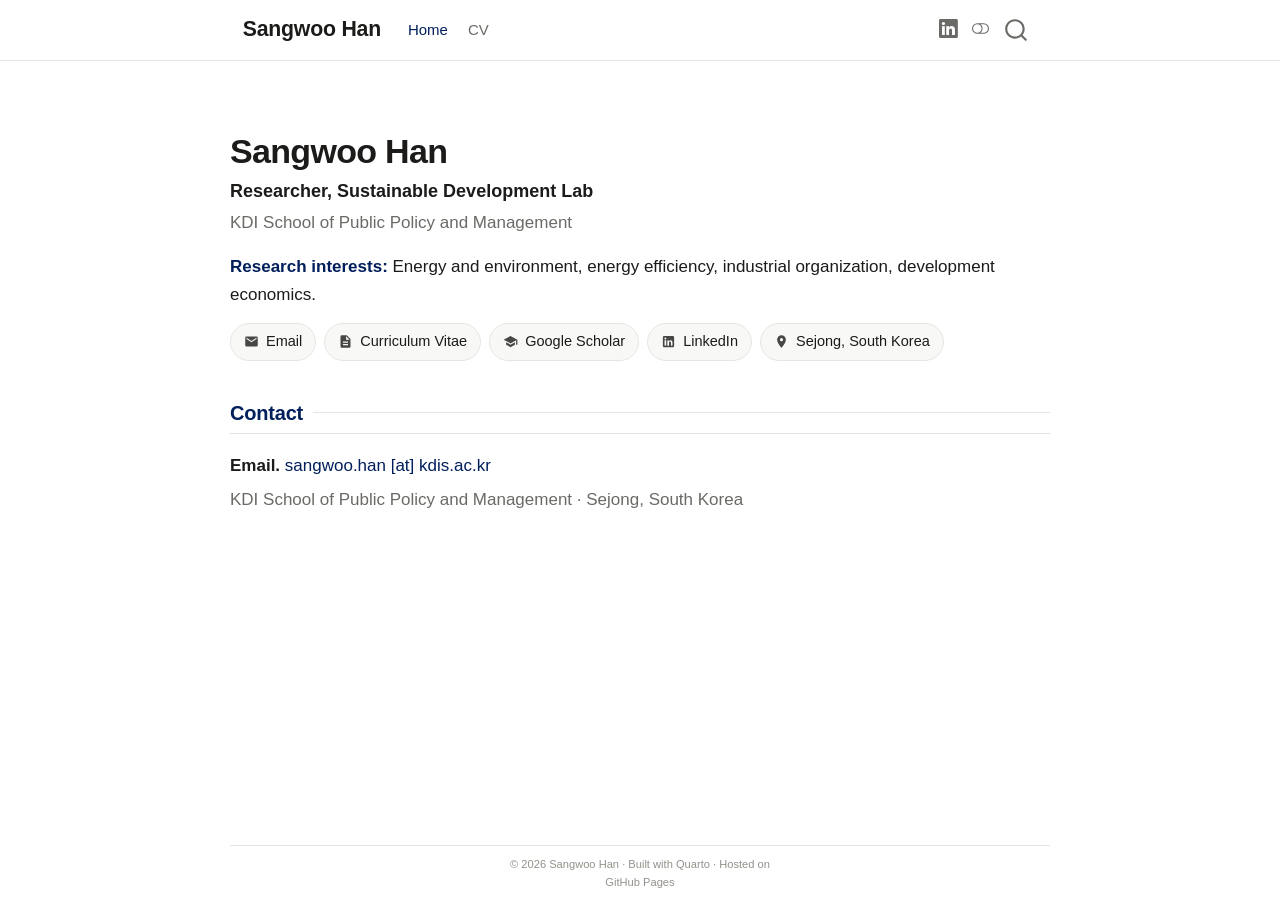
==== docs/index.html @ eeeba7d2 "First Version" ====
<!DOCTYPE html>
<html xmlns="http://www.w3.org/1999/xhtml" lang="en" xml:lang="en"><head>

<meta charset="utf-8">
<meta name="generator" content="quarto-1.10.19">

<meta name="viewport" content="width=device-width, initial-scale=1.0, user-scalable=yes">

<meta name="description" content="Sangwoo Han — Researcher, Sustainable Development Lab, KDI School of Public Policy and Management. Energy and environment, energy efficiency, industrial organization, development economics.">

<title>Sangwoo Han</title>
<style>
/* Default styles provided by pandoc.
** See https://pandoc.org/MANUAL.html#variables-for-html for config info.
*/
span.smallcaps{font-variant: small-caps;}
div.columns{display: flex; gap: 1.5em;}
div.column{flex: auto;}
@media screen {
div.columns{gap: min(4vw, 1.5em);}
div.column{overflow-x: auto;}
}
div.hanging-indent{margin-left: 1.5em; text-indent: -1.5em;}
ul.task-list{list-style: none;}
ul.task-list li input[type="checkbox"] {
  width: 0.8em;
  margin: 0 0.8em 0.2em -1em; /* quarto-specific, see https://github.com/quarto-dev/quarto-cli/issues/4556 */ 
  vertical-align: middle;
}
</style>


<script src="site_libs/quarto-nav/quarto-nav.js"></script>
<script src="site_libs/quarto-nav/headroom.min.js"></script>
<script src="site_libs/clipboard/clipboard.min.js"></script>
<script src="site_libs/quarto-search/autocomplete.umd.js"></script>
<script src="site_libs/quarto-search/fuse.min.js"></script>
<script src="site_libs/quarto-search/quarto-search.js"></script>
<meta name="quarto:offset" content="./">
<script src="site_libs/quarto-html/quarto.js" type="module"></script>
<script src="site_libs/quarto-html/tabsets/tabsets.js" type="module"></script>
<script src="site_libs/quarto-html/popper.min.js"></script>
<script src="site_libs/quarto-html/tippy.umd.min.js"></script>
<link href="site_libs/quarto-html/tippy.css" rel="stylesheet">
<link href="site_libs/quarto-html/quarto-syntax-highlighting-bf27225e3a48a9273f3daa8f8e829971.css" rel="stylesheet" class="quarto-color-scheme" id="quarto-text-highlighting-styles">
<link href="site_libs/quarto-html/quarto-syntax-highlighting-dark-b626d73c4c936ccc3cb08be7d45d1df6.css" rel="stylesheet" class="quarto-color-scheme quarto-color-alternate" id="quarto-text-highlighting-styles">
<link href="site_libs/quarto-html/quarto-syntax-highlighting-bf27225e3a48a9273f3daa8f8e829971.css" rel="stylesheet" class="quarto-color-scheme-extra" id="quarto-text-highlighting-styles">
<script src="site_libs/bootstrap/bootstrap.min.js"></script>
<link href="site_libs/bootstrap/bootstrap-icons.css" rel="stylesheet">
<link href="site_libs/bootstrap/bootstrap-93f0656b074f93c2a2782606e152bee6.min.css" rel="stylesheet" append-hash="true" class="quarto-color-scheme" id="quarto-bootstrap" data-mode="light">
<link href="site_libs/bootstrap/bootstrap-dark-f4b5288746a5daa8dfa9071540f2e5d3.min.css" rel="stylesheet" append-hash="true" class="quarto-color-scheme quarto-color-alternate" id="quarto-bootstrap" data-mode="dark">
<link href="site_libs/bootstrap/bootstrap-93f0656b074f93c2a2782606e152bee6.min.css" rel="stylesheet" append-hash="true" class="quarto-color-scheme-extra" id="quarto-bootstrap" data-mode="light">
<script id="quarto-search-options" type="application/json">{
  "location": "navbar",
  "copy-button": false,
  "collapse-after": 3,
  "panel-placement": "end",
  "type": "overlay",
  "limit": 50,
  "keyboard-shortcut": [
    "f",
    "/",
    "s"
  ],
  "show-item-context": false,
  "language": {
    "search-no-results-text": "No results",
    "search-matching-documents-text": "matching documents",
    "search-copy-link-title": "Copy link to search",
    "search-hide-matches-text": "Hide additional matches",
    "search-more-match-text": "more match in this document",
    "search-more-matches-text": "more matches in this document",
    "search-clear-button-title": "Clear",
    "search-text-placeholder": "",
    "search-detached-cancel-button-title": "Cancel",
    "search-submit-button-title": "Submit",
    "search-label": "Search"
  }
}</script>


<link rel="stylesheet" href="styles.css">
<meta property="og:title" content="Sangwoo Han">
<meta property="og:description" content="">
<meta property="og:site_name" content="Sangwoo Han">
</head>

<body class="nav-fixed front-page quarto-light"><script id="quarto-html-before-body" type="application/javascript">
    const toggleBodyColorMode = (bsSheetEl) => {
      const mode = bsSheetEl.getAttribute("data-mode");
      const bodyEl = window.document.querySelector("body");
      if (mode === "dark") {
        bodyEl.classList.add("quarto-dark");
        bodyEl.classList.remove("quarto-light");
      } else {
        bodyEl.classList.add("quarto-light");
        bodyEl.classList.remove("quarto-dark");
      }
    }
    const toggleBodyColorPrimary = () => {
      const bsSheetEl = window.document.querySelector("link#quarto-bootstrap:not([rel=disabled-stylesheet])");
      if (bsSheetEl) {
        toggleBodyColorMode(bsSheetEl);
      }
    }
    const setColorSchemeToggle = (alternate) => {
      const toggles = window.document.querySelectorAll('.quarto-color-scheme-toggle');
      for (let i=0; i < toggles.length; i++) {
        const toggle = toggles[i];
        if (toggle) {
          if (alternate) {
            toggle.classList.add("alternate");
          } else {
            toggle.classList.remove("alternate");
          }
        }
      }
    };
    const toggleColorMode = (alternate) => {
      // Switch the stylesheets
      const primaryStylesheets = window.document.querySelectorAll('link.quarto-color-scheme:not(.quarto-color-alternate)');
      const alternateStylesheets = window.document.querySelectorAll('link.quarto-color-scheme.quarto-color-alternate');
      manageTransitions('#quarto-margin-sidebar .nav-link', false);
      if (alternate) {
        // note: dark is layered on light, we don't disable primary!
        enableStylesheet(alternateStylesheets);
        for (const sheetNode of alternateStylesheets) {
          if (sheetNode.id === "quarto-bootstrap") {
            toggleBodyColorMode(sheetNode);
          }
        }
      } else {
        disableStylesheet(alternateStylesheets);
        enableStylesheet(primaryStylesheets)
        toggleBodyColorPrimary();
      }
      manageTransitions('#quarto-margin-sidebar .nav-link', true);
      // Switch the toggles
      setColorSchemeToggle(alternate)
      // Hack to workaround the fact that safari doesn't
      // properly recolor the scrollbar when toggling (#1455)
      if (navigator.userAgent.indexOf('Safari') > 0 && navigator.userAgent.indexOf('Chrome') == -1) {
        manageTransitions("body", false);
        window.scrollTo(0, 1);
        setTimeout(() => {
          window.scrollTo(0, 0);
          manageTransitions("body", true);
        }, 40);
      }
    }
    const disableStylesheet = (stylesheets) => {
      for (let i=0; i < stylesheets.length; i++) {
        const stylesheet = stylesheets[i];
        stylesheet.rel = 'disabled-stylesheet';
      }
    }
    const enableStylesheet = (stylesheets) => {
      for (let i=0; i < stylesheets.length; i++) {
        const stylesheet = stylesheets[i];
        if(stylesheet.rel !== 'stylesheet') { // for Chrome, which will still FOUC without this check
          stylesheet.rel = 'stylesheet';
        }
      }
    }
    const manageTransitions = (selector, allowTransitions) => {
      const els = window.document.querySelectorAll(selector);
      for (let i=0; i < els.length; i++) {
        const el = els[i];
        if (allowTransitions) {
          el.classList.remove('notransition');
        } else {
          el.classList.add('notransition');
        }
      }
    }
    const isFileUrl = () => {
      return window.location.protocol === 'file:';
    }
    const hasAlternateSentinel = () => {
      let styleSentinel = getColorSchemeSentinel();
      if (styleSentinel !== null) {
        return styleSentinel === "alternate";
      } else {
        return false;
      }
    }
    const setStyleSentinel = (alternate) => {
      const value = alternate ? "alternate" : "default";
      if (!isFileUrl()) {
        window.localStorage.setItem("quarto-color-scheme", value);
      } else {
        localAlternateSentinel = value;
      }
    }
    const getColorSchemeSentinel = () => {
      if (!isFileUrl()) {
        const storageValue = window.localStorage.getItem("quarto-color-scheme");
        return storageValue != null ? storageValue : localAlternateSentinel;
      } else {
        return localAlternateSentinel;
      }
    }
    const toggleGiscusIfUsed = (isAlternate, darkModeDefault) => {
      const baseTheme = document.querySelector('#giscus-base-theme')?.value ?? 'light';
      const alternateTheme = document.querySelector('#giscus-alt-theme')?.value ?? 'dark';
      let newTheme = '';
      if(authorPrefersDark) {
        newTheme = isAlternate ? baseTheme : alternateTheme;
      } else {
        newTheme = isAlternate ? alternateTheme : baseTheme;
      }
      const changeGiscusTheme = () => {
        // From: https://github.com/giscus/giscus/issues/336
        const sendMessage = (message) => {
          const iframe = document.querySelector('iframe.giscus-frame');
          if (!iframe) return;
          iframe.contentWindow.postMessage({ giscus: message }, 'https://giscus.app');
        }
        sendMessage({
          setConfig: {
            theme: newTheme
          }
        });
      }
      const isGiscussLoaded = window.document.querySelector('iframe.giscus-frame') !== null;
      if (isGiscussLoaded) {
        changeGiscusTheme();
      }
    };
    const authorPrefersDark = false;
    const darkModeDefault = authorPrefersDark;
      document.querySelector('link#quarto-text-highlighting-styles.quarto-color-scheme-extra').rel = 'disabled-stylesheet';
      document.querySelector('link#quarto-bootstrap.quarto-color-scheme-extra').rel = 'disabled-stylesheet';
    let localAlternateSentinel = darkModeDefault ? 'alternate' : 'default';
    // Dark / light mode switch
    window.quartoToggleColorScheme = () => {
      // Read the current dark / light value
      let toAlternate = !hasAlternateSentinel();
      toggleColorMode(toAlternate);
      setStyleSentinel(toAlternate);
      toggleGiscusIfUsed(toAlternate, darkModeDefault);
      window.dispatchEvent(new Event('resize'));
    };
    // Switch to dark mode if need be
    if (hasAlternateSentinel()) {
      toggleColorMode(true);
    } else {
      toggleColorMode(false);
    }
  </script>

<div id="quarto-search-results"></div>
  <header id="quarto-header" class="headroom fixed-top">
    <nav class="navbar navbar-expand-lg " data-bs-theme="dark">
      <div class="navbar-container container-fluid">
      <div class="navbar-brand-container mx-auto">
    <a class="navbar-brand" href="./index.html">
    <span class="navbar-title">Sangwoo Han</span>
    </a>
  </div>
            <div id="quarto-search" class="" title="Search"></div>
          <button class="navbar-toggler" type="button" data-bs-toggle="collapse" data-bs-target="#navbarCollapse" aria-controls="navbarCollapse" role="menu" aria-expanded="false" aria-label="Toggle navigation" onclick="if (window.quartoToggleHeadroom) { window.quartoToggleHeadroom(); }">
  <span class="navbar-toggler-icon"></span>
</button>
          <div class="collapse navbar-collapse" id="navbarCollapse">
            <ul class="navbar-nav navbar-nav-scroll me-auto">
  <li class="nav-item">
    <a class="nav-link active" href="./index.html" aria-current="page"> 
<span class="menu-text">Home</span></a>
  </li>  
  <li class="nav-item">
    <a class="nav-link" href="./vita/cv-han.pdf"> 
<span class="menu-text">CV</span></a>
  </li>  
</ul>
            <ul class="navbar-nav navbar-nav-scroll ms-auto">
  <li class="nav-item compact">
    <a class="nav-link" href="https://www.linkedin.com/in/sangwooh/"> <i class="bi bi-linkedin" role="img">
</i> 
<span class="menu-text"></span></a>
  </li>  
</ul>
          </div> <!-- /navcollapse -->
            <div class="quarto-navbar-tools">
  <a href="" class="quarto-color-scheme-toggle quarto-navigation-tool  px-1" onclick="window.quartoToggleColorScheme(); return false;" title="Toggle dark mode"><i class="bi"></i></a>
</div>
      </div> <!-- /container-fluid -->
    </nav>
</header>
<!-- content -->
<div id="quarto-content" class="quarto-container page-columns page-rows-contents page-layout-full page-navbar">
<!-- sidebar -->
<!-- margin-sidebar -->
    
<!-- main -->
<main class="content column-page" id="quarto-document-content"><header id="title-block-header" class="quarto-title-block"></header>





<header class="hero" id="about">
  <div class="hero-grid">
    <!-- <img class="hero-photo" src="profile.jpg" alt="Portrait of Sangwoo Han" /> -->
    <div class="hero-text">
      <div class="hero-name">Sangwoo&nbsp;Han</div>
      <p class="role">Researcher, Sustainable Development Lab</p>
      <p class="affil">KDI School of Public Policy and Management</p>
      <p class="bio">
        <strong>Research interests:</strong> Energy and environment, energy efficiency, industrial organization, development economics.
      </p>
      <div class="contact">
        <a href="mailto:sangwoo.han@kdis.ac.kr">
          <svg viewbox="0 0 24 24"><path d="M20 4H4a2 2 0 0 0-2 2v12a2 2 0 0 0 2 2h16a2 2 0 0 0 2-2V6a2 2 0 0 0-2-2zm0 4-8 5-8-5V6l8 5 8-5z"></path></svg>
          Email
        </a>
        <a href="vita/cv-han.pdf">
          <svg viewbox="0 0 24 24"><path d="M14 2H6a2 2 0 0 0-2 2v16a2 2 0 0 0 2 2h12a2 2 0 0 0 2-2V8zm2 16H8v-2h8zm0-4H8v-2h8zM13 9V3.5L18.5 9z"></path></svg>
          Curriculum Vitae
        </a>
        <a href="https://scholar.google.com/citations?user=vc8FjDIAAAAJ&amp;hl=en">
          <svg viewbox="0 0 24 24"><path d="M12 3 1 9l11 6 9-4.91V17h2V9zM5 13.18v4L12 21l7-3.82v-4L12 17z"></path></svg>
          Google Scholar
        </a>
        <a href="https://www.linkedin.com/in/sangwooh/">
          <svg viewbox="0 0 24 24"><path d="M19 3a2 2 0 0 1 2 2v14a2 2 0 0 1-2 2H5a2 2 0 0 1-2-2V5a2 2 0 0 1 2-2zM8.34 18.34V9.99H5.67v8.35zM7 8.82a1.55 1.55 0 1 0 0-3.1 1.55 1.55 0 0 0 0 3.1zM18.34 18.34v-4.58c0-2.45-1.31-3.59-3.06-3.59a2.64 2.64 0 0 0-2.39 1.31v-1.13H10.2v8.35h2.67v-4.41c0-1.16.22-2.29 1.66-2.29 1.42 0 1.44 1.33 1.44 2.36v4.34z"></path></svg>
          LinkedIn
        </a>
        <span>
          <svg viewbox="0 0 24 24"><path d="M12 2a7 7 0 0 0-7 7c0 5.25 7 13 7 13s7-7.75 7-13a7 7 0 0 0-7-7zm0 9.5A2.5 2.5 0 1 1 12 6.5a2.5 2.5 0 0 1 0 5z"></path></svg>
          Sejong, South Korea
        </span>
      </div>
    </div>
  </div>
</header>

<section class="block" id="contact">
  <h2 class="section-title">Contact</h2>
  <p style="margin:0 0 6px;"><strong>Email.</strong> <a href="mailto:sangwoo.han@kdis.ac.kr">sangwoo.han [at] kdis.ac.kr</a></p>
  <p style="margin:0 0 6px; color:var(--site-muted);">
    KDI School of Public Policy and Management · Sejong, South Korea
  </p>
</section>



</main> <!-- /main -->
<script id="quarto-html-after-body" type="application/javascript">
  window.document.addEventListener("DOMContentLoaded", function (event) {
    // Ensure there is a toggle, if there isn't float one in the top right
    if (window.document.querySelector('.quarto-color-scheme-toggle') === null) {
      const a = window.document.createElement('a');
      a.classList.add('top-right');
      a.classList.add('quarto-color-scheme-toggle');
      a.href = "";
      a.onclick = function() { try { window.quartoToggleColorScheme(); } catch {} return false; };
      const i = window.document.createElement("i");
      i.classList.add('bi');
      a.appendChild(i);
      window.document.body.appendChild(a);
    }
    setColorSchemeToggle(hasAlternateSentinel())
    const isCodeAnnotation = (el) => {
      for (const clz of el.classList) {
        if (clz.startsWith('code-annotation-')) {                     
          return true;
        }
      }
      return false;
    }
    const onCopySuccess = function(e) {
      // button target
      const button = e.trigger;
      // don't keep focus
      button.blur();
      // flash "checked"
      button.classList.add('code-copy-button-checked');
      var currentTitle = button.getAttribute("title");
      button.setAttribute("title", "Copied!");
      let tooltip;
      if (window.bootstrap) {
        button.setAttribute("data-bs-toggle", "tooltip");
        button.setAttribute("data-bs-placement", "left");
        button.setAttribute("data-bs-title", "Copied!");
        tooltip = new bootstrap.Tooltip(button, 
          { trigger: "manual", 
            customClass: "code-copy-button-tooltip",
            offset: [0, -8]});
        tooltip.show();    
      }
      setTimeout(function() {
        if (tooltip) {
          tooltip.hide();
          button.removeAttribute("data-bs-title");
          button.removeAttribute("data-bs-toggle");
          button.removeAttribute("data-bs-placement");
        }
        button.setAttribute("title", currentTitle);
        button.classList.remove('code-copy-button-checked');
      }, 1000);
      // clear code selection
      e.clearSelection();
    }
    const getTextToCopy = function(trigger) {
      const outerScaffold = trigger.parentElement.cloneNode(true);
      const codeEl = outerScaffold.querySelector('code');
      for (const childEl of codeEl.children) {
        if (isCodeAnnotation(childEl)) {
          childEl.remove();
        }
      }
      return codeEl.innerText;
    }
    const clipboard = new window.ClipboardJS('.code-copy-button:not([data-in-quarto-modal])', {
      text: getTextToCopy
    });
    clipboard.on('success', onCopySuccess);
    if (window.document.getElementById('quarto-embedded-source-code-modal')) {
      const clipboardModal = new window.ClipboardJS('.code-copy-button[data-in-quarto-modal]', {
        text: getTextToCopy,
        container: window.document.getElementById('quarto-embedded-source-code-modal')
      });
      clipboardModal.on('success', onCopySuccess);
    }
      var localhostRegex = new RegExp(/^(?:http|https):\/\/localhost\:?[0-9]*\//);
      var mailtoRegex = new RegExp(/^mailto:/);
        var filterRegex = new RegExp("https:\/\/sangwooh\.github\.io");
      var isInternal = (href) => {
          return filterRegex.test(href) || localhostRegex.test(href) || mailtoRegex.test(href);
      }
      // Inspect non-navigation links and adorn them if external
     var links = window.document.querySelectorAll('a[href]:not(.nav-link):not(.navbar-brand):not(.toc-action):not(.sidebar-link):not(.sidebar-item-toggle):not(.pagination-link):not(.no-external):not([aria-hidden]):not(.dropdown-item):not(.quarto-navigation-tool):not(.about-link)');
      for (var i=0; i<links.length; i++) {
        const link = links[i];
        if (!isInternal(link.href)) {
          // undo the damage that might have been done by quarto-nav.js in the case of
          // links that we want to consider external
          if (link.dataset.originalHref !== undefined) {
            link.href = link.dataset.originalHref;
          }
        }
      }
    function tippyHover(el, contentFn, onTriggerFn, onUntriggerFn) {
      const config = {
        allowHTML: true,
        maxWidth: 500,
        delay: 100,
        arrow: false,
        appendTo: function(el) {
            return el.parentElement;
        },
        interactive: true,
        interactiveBorder: 10,
        theme: 'quarto',
        placement: 'bottom-start',
      };
      if (contentFn) {
        config.content = contentFn;
      }
      if (onTriggerFn) {
        config.onTrigger = onTriggerFn;
      }
      if (onUntriggerFn) {
        config.onUntrigger = onUntriggerFn;
      }
      window.tippy(el, config); 
    }
    const noterefs = window.document.querySelectorAll('a[role="doc-noteref"]');
    for (var i=0; i<noterefs.length; i++) {
      const ref = noterefs[i];
      tippyHover(ref, function() {
        // use id or data attribute instead here
        let href = ref.getAttribute('data-footnote-href') || ref.getAttribute('href');
        try { href = new URL(href).hash; } catch {}
        const id = href.replace(/^#\/?/, "");
        const note = window.document.getElementById(id);
        if (note) {
          return note.innerHTML;
        } else {
          return "";
        }
      });
    }
    const xrefs = window.document.querySelectorAll('a.quarto-xref');
    const processXRef = (id, note) => {
      // Strip column container classes
      const stripColumnClz = (el) => {
        el.classList.remove("page-full", "page-columns");
        if (el.children) {
          for (const child of el.children) {
            stripColumnClz(child);
          }
        }
      }
      stripColumnClz(note)
      if (id === null || id.startsWith('sec-')) {
        // Special case sections, only their first couple elements
        const container = document.createElement("div");
        if (note.children && note.children.length > 2) {
          container.appendChild(note.children[0].cloneNode(true));
          for (let i = 1; i < note.children.length; i++) {
            const child = note.children[i];
            if (child.tagName === "P" && child.innerText === "") {
              continue;
            } else {
              container.appendChild(child.cloneNode(true));
              break;
            }
          }
          if (window.Quarto?.typesetMath) {
            window.Quarto.typesetMath(container);
          }
          return container.innerHTML
        } else {
          if (window.Quarto?.typesetMath) {
            window.Quarto.typesetMath(note);
          }
          return note.innerHTML;
        }
      } else {
        // Remove any anchor links if they are present
        const anchorLink = note.querySelector('a.anchorjs-link');
        if (anchorLink) {
          anchorLink.remove();
        }
        if (window.Quarto?.typesetMath) {
          window.Quarto.typesetMath(note);
        }
        if (note.classList.contains("callout")) {
          return note.outerHTML;
        } else {
          return note.innerHTML;
        }
      }
    }
    for (var i=0; i<xrefs.length; i++) {
      const xref = xrefs[i];
      tippyHover(xref, undefined, function(instance) {
        instance.disable();
        let url = xref.getAttribute('href');
        let hash = undefined; 
        if (url.startsWith('#')) {
          hash = url;
        } else {
          try { hash = new URL(url).hash; } catch {}
        }
        if (hash) {
          const id = hash.replace(/^#\/?/, "");
          const note = window.document.getElementById(id);
          if (note !== null) {
            try {
              const html = processXRef(id, note.cloneNode(true));
              instance.setContent(html);
            } finally {
              instance.enable();
              instance.show();
            }
          } else {
            // See if we can fetch this
            fetch(url.split('#')[0])
            .then(res => res.text())
            .then(html => {
              const parser = new DOMParser();
              const htmlDoc = parser.parseFromString(html, "text/html");
              const note = htmlDoc.getElementById(id);
              if (note !== null) {
                const html = processXRef(id, note);
                instance.setContent(html);
              } 
            }).finally(() => {
              instance.enable();
              instance.show();
            });
          }
        } else {
          // See if we can fetch a full url (with no hash to target)
          // This is a special case and we should probably do some content thinning / targeting
          fetch(url)
          .then(res => res.text())
          .then(html => {
            const parser = new DOMParser();
            const htmlDoc = parser.parseFromString(html, "text/html");
            const note = htmlDoc.querySelector('main.content');
            if (note !== null) {
              // This should only happen for chapter cross references
              // (since there is no id in the URL)
              // remove the first header
              if (note.children.length > 0 && note.children[0].tagName === "HEADER") {
                note.children[0].remove();
              }
              const html = processXRef(null, note);
              instance.setContent(html);
            } 
          }).finally(() => {
            instance.enable();
            instance.show();
          });
        }
      }, function(instance) {
      });
    }
        let selectedAnnoteEl;
        const selectorForAnnotation = ( cell, annotation) => {
          let cellAttr = 'data-code-cell="' + cell + '"';
          let lineAttr = 'data-code-annotation="' +  annotation + '"';
          const selector = 'span[' + cellAttr + '][' + lineAttr + ']';
          return selector;
        }
        const selectCodeLines = (annoteEl) => {
          const doc = window.document;
          const targetCell = annoteEl.getAttribute("data-target-cell");
          const targetAnnotation = annoteEl.getAttribute("data-target-annotation");
          const annoteSpan = window.document.querySelector(selectorForAnnotation(targetCell, targetAnnotation));
          const lines = annoteSpan.getAttribute("data-code-lines").split(",");
          const lineIds = lines.map((line) => {
            return targetCell + "-" + line;
          })
          let top = null;
          let height = null;
          let parent = null;
          if (lineIds.length > 0) {
              //compute the position of the single el (top and bottom and make a div)
              const el = window.document.getElementById(lineIds[0]);
              top = el.offsetTop;
              height = el.offsetHeight;
              parent = el.parentElement.parentElement;
            if (lineIds.length > 1) {
              const lastEl = window.document.getElementById(lineIds[lineIds.length - 1]);
              const bottom = lastEl.offsetTop + lastEl.offsetHeight;
              height = bottom - top;
            }
            if (top !== null && height !== null && parent !== null) {
              // cook up a div (if necessary) and position it 
              let div = window.document.getElementById("code-annotation-line-highlight");
              if (div === null) {
                div = window.document.createElement("div");
                div.setAttribute("id", "code-annotation-line-highlight");
                div.style.position = 'absolute';
                parent.appendChild(div);
              }
              div.style.top = top - 2 + "px";
              div.style.height = height + 4 + "px";
              div.style.left = 0;
              let gutterDiv = window.document.getElementById("code-annotation-line-highlight-gutter");
              if (gutterDiv === null) {
                gutterDiv = window.document.createElement("div");
                gutterDiv.setAttribute("id", "code-annotation-line-highlight-gutter");
                gutterDiv.style.position = 'absolute';
                const codeCell = window.document.getElementById(targetCell);
                const gutter = codeCell.querySelector('.code-annotation-gutter');
                gutter.appendChild(gutterDiv);
              }
              gutterDiv.style.top = top - 2 + "px";
              gutterDiv.style.height = height + 4 + "px";
            }
            selectedAnnoteEl = annoteEl;
          }
        };
        const unselectCodeLines = () => {
          const elementsIds = ["code-annotation-line-highlight", "code-annotation-line-highlight-gutter"];
          elementsIds.forEach((elId) => {
            const div = window.document.getElementById(elId);
            if (div) {
              div.remove();
            }
          });
          selectedAnnoteEl = undefined;
        };
          // Handle positioning of the toggle
      window.addEventListener(
        "resize",
        throttle(() => {
          elRect = undefined;
          if (selectedAnnoteEl) {
            selectCodeLines(selectedAnnoteEl);
          }
        }, 10)
      );
      function throttle(fn, ms) {
      let throttle = false;
      let timer;
        return (...args) => {
          if(!throttle) { // first call gets through
              fn.apply(this, args);
              throttle = true;
          } else { // all the others get throttled
              if(timer) clearTimeout(timer); // cancel #2
              timer = setTimeout(() => {
                fn.apply(this, args);
                timer = throttle = false;
              }, ms);
          }
        };
      }
        // Attach click handler to the DT
        const annoteDls = window.document.querySelectorAll('dt[data-target-cell]');
        for (const annoteDlNode of annoteDls) {
          annoteDlNode.addEventListener('click', (event) => {
            const clickedEl = event.target;
            if (clickedEl !== selectedAnnoteEl) {
              unselectCodeLines();
              const activeEl = window.document.querySelector('dt[data-target-cell].code-annotation-active');
              if (activeEl) {
                activeEl.classList.remove('code-annotation-active');
              }
              selectCodeLines(clickedEl);
              clickedEl.classList.add('code-annotation-active');
            } else {
              // Unselect the line
              unselectCodeLines();
              clickedEl.classList.remove('code-annotation-active');
            }
          });
        }
    const findCites = (el) => {
      const parentEl = el.parentElement;
      if (parentEl) {
        const cites = parentEl.dataset.cites;
        if (cites) {
          return {
            el,
            cites: cites.split(' ')
          };
        } else {
          return findCites(el.parentElement)
        }
      } else {
        return undefined;
      }
    };
    var bibliorefs = window.document.querySelectorAll('a[role="doc-biblioref"]');
    for (var i=0; i<bibliorefs.length; i++) {
      const ref = bibliorefs[i];
      const citeInfo = findCites(ref);
      if (citeInfo) {
        tippyHover(citeInfo.el, function() {
          var popup = window.document.createElement('div');
          citeInfo.cites.forEach(function(cite) {
            var citeDiv = window.document.createElement('div');
            citeDiv.classList.add('hanging-indent');
            citeDiv.classList.add('csl-entry');
            var biblioDiv = window.document.getElementById('ref-' + cite);
            if (biblioDiv) {
              citeDiv.innerHTML = biblioDiv.innerHTML;
            }
            popup.appendChild(citeDiv);
          });
          return popup.innerHTML;
        });
      }
    }
  });
  </script>
</div> <!-- /content -->
<footer class="footer">
  <div class="nav-footer">
    <div class="nav-footer-left">
      &nbsp;
    </div>   
    <div class="nav-footer-center">
<p>© 2026 Sangwoo Han · Built with Quarto · Hosted on GitHub Pages</p>
</div>
    <div class="nav-footer-right">
      &nbsp;
    </div>
  </div>
</footer>




</body></html>
---- docs/site_libs/quarto-html/tippy.css ----
.tippy-box[data-animation=fade][data-state=hidden]{opacity:0}[data-tippy-root]{max-width:calc(100vw - 10px)}.tippy-box{position:relative;background-color:#333;color:#fff;border-radius:4px;font-size:14px;line-height:1.4;white-space:normal;outline:0;transition-property:transform,visibility,opacity}.tippy-box[data-placement^=top]>.tippy-arrow{bottom:0}.tippy-box[data-placement^=top]>.tippy-arrow:before{bottom:-7px;left:0;border-width:8px 8px 0;border-top-color:initial;transform-origin:center top}.tippy-box[data-placement^=bottom]>.tippy-arrow{top:0}.tippy-box[data-placement^=bottom]>.tippy-arrow:before{top:-7px;left:0;border-width:0 8px 8px;border-bottom-color:initial;transform-origin:center bottom}.tippy-box[data-placement^=left]>.tippy-arrow{right:0}.tippy-box[data-placement^=left]>.tippy-arrow:before{border-width:8px 0 8px 8px;border-left-color:initial;right:-7px;transform-origin:center left}.tippy-box[data-placement^=right]>.tippy-arrow{left:0}.tippy-box[data-placement^=right]>.tippy-arrow:before{left:-7px;border-width:8px 8px 8px 0;border-right-color:initial;transform-origin:center right}.tippy-box[data-inertia][data-state=visible]{transition-timing-function:cubic-bezier(.54,1.5,.38,1.11)}.tippy-arrow{width:16px;height:16px;color:#333}.tippy-arrow:before{content:"";position:absolute;border-color:transparent;border-style:solid}.tippy-content{position:relative;padding:5px 9px;z-index:1}
---- docs/site_libs/quarto-html/quarto-syntax-highlighting-bf27225e3a48a9273f3daa8f8e829971.css ----
/* quarto syntax highlight colors */
:root {
  --quarto-hl-ot-color: #003B4F;
  --quarto-hl-at-color: #657422;
  --quarto-hl-ss-color: #20794D;
  --quarto-hl-an-color: #5E5E5E;
  --quarto-hl-fu-color: #4758AB;
  --quarto-hl-st-color: #20794D;
  --quarto-hl-cf-color: #003B4F;
  --quarto-hl-op-color: #5E5E5E;
  --quarto-hl-er-color: #AD0000;
  --quarto-hl-bn-color: #AD0000;
  --quarto-hl-al-color: #AD0000;
  --quarto-hl-va-color: #111111;
  --quarto-hl-bu-color: inherit;
  --quarto-hl-ex-color: inherit;
  --quarto-hl-pp-color: #AD0000;
  --quarto-hl-in-color: #5E5E5E;
  --quarto-hl-vs-color: #20794D;
  --quarto-hl-wa-color: #5E5E5E;
  --quarto-hl-do-color: #5E5E5E;
  --quarto-hl-im-color: #00769E;
  --quarto-hl-ch-color: #20794D;
  --quarto-hl-dt-color: #AD0000;
  --quarto-hl-fl-color: #AD0000;
  --quarto-hl-co-color: #5E5E5E;
  --quarto-hl-cv-color: #5E5E5E;
  --quarto-hl-cn-color: #8f5902;
  --quarto-hl-sc-color: #5E5E5E;
  --quarto-hl-dv-color: #AD0000;
  --quarto-hl-kw-color: #003B4F;
}

/* other quarto variables */
:root {
  --quarto-font-monospace: SFMono-Regular, Menlo, Monaco, Consolas, "Liberation Mono", "Courier New", monospace;
}

/* syntax highlight based on Pandoc's rules */
pre > code.sourceCode > span {
  color: #003B4F;
}

code.sourceCode > span {
  color: #003B4F;
}

div.sourceCode,
div.sourceCode pre.sourceCode {
  color: #003B4F;
}

/* Normal */
code span {
  color: #003B4F;
}

/* Alert */
code span.al {
  color: #AD0000;
  font-style: inherit;
}

/* Annotation */
code span.an {
  color: #5E5E5E;
  font-style: inherit;
}

/* Attribute */
code span.at {
  color: #657422;
  font-style: inherit;
}

/* BaseN */
code span.bn {
  color: #AD0000;
  font-style: inherit;
}

/* BuiltIn */
code span.bu {
  font-style: inherit;
}

/* ControlFlow */
code span.cf {
  color: #003B4F;
  font-weight: bold;
  font-style: inherit;
}

/* Char */
code span.ch {
  color: #20794D;
  font-style: inherit;
}

/* Constant */
code span.cn {
  color: #8f5902;
  font-style: inherit;
}

/* Comment */
code span.co {
  color: #5E5E5E;
  font-style: inherit;
}

/* CommentVar */
code span.cv {
  color: #5E5E5E;
  font-style: italic;
}

/* Documentation */
code span.do {
  color: #5E5E5E;
  font-style: italic;
}

/* DataType */
code span.dt {
  color: #AD0000;
  font-style: inherit;
}

/* DecVal */
code span.dv {
  color: #AD0000;
  font-style: inherit;
}

/* Error */
code span.er {
  color: #AD0000;
  font-style: inherit;
}

/* Extension */
code span.ex {
  font-style: inherit;
}

/* Float */
code span.fl {
  color: #AD0000;
  font-style: inherit;
}

/* Function */
code span.fu {
  color: #4758AB;
  font-style: inherit;
}

/* Import */
code span.im {
  color: #00769E;
  font-style: inherit;
}

/* Information */
code span.in {
  color: #5E5E5E;
  font-style: inherit;
}

/* Keyword */
code span.kw {
  color: #003B4F;
  font-weight: bold;
  font-style: inherit;
}

/* Operator */
code span.op {
  color: #5E5E5E;
  font-style: inherit;
}

/* Other */
code span.ot {
  color: #003B4F;
  font-style: inherit;
}

/* Preprocessor */
code span.pp {
  color: #AD0000;
  font-style: inherit;
}

/* SpecialChar */
code span.sc {
  color: #5E5E5E;
  font-style: inherit;
}

/* SpecialString */
code span.ss {
  color: #20794D;
  font-style: inherit;
}

/* String */
code span.st {
  color: #20794D;
  font-style: inherit;
}

/* Variable */
code span.va {
  color: #111111;
  font-style: inherit;
}

/* VerbatimString */
code span.vs {
  color: #20794D;
  font-style: inherit;
}

/* Warning */
code span.wa {
  color: #5E5E5E;
  font-style: italic;
}

.prevent-inlining {
  content: "</";
}

/*# sourceMappingURL=8be38f48d34c45af72792cbd699585e7.css.map */
---- docs/site_libs/quarto-html/quarto-syntax-highlighting-dark-b626d73c4c936ccc3cb08be7d45d1df6.css ----
/* quarto syntax highlight colors */
:root {
  --quarto-hl-al-color: #f07178;
  --quarto-hl-an-color: #d4d0ab;
  --quarto-hl-at-color: #00e0e0;
  --quarto-hl-bn-color: #d4d0ab;
  --quarto-hl-bu-color: #abe338;
  --quarto-hl-ch-color: #abe338;
  --quarto-hl-co-color: #f8f8f2;
  --quarto-hl-cv-color: #ffd700;
  --quarto-hl-cn-color: #ffd700;
  --quarto-hl-cf-color: #ffa07a;
  --quarto-hl-dt-color: #ffa07a;
  --quarto-hl-dv-color: #d4d0ab;
  --quarto-hl-do-color: #f8f8f2;
  --quarto-hl-er-color: #f07178;
  --quarto-hl-ex-color: #00e0e0;
  --quarto-hl-fl-color: #d4d0ab;
  --quarto-hl-fu-color: #ffa07a;
  --quarto-hl-im-color: #abe338;
  --quarto-hl-in-color: #d4d0ab;
  --quarto-hl-kw-color: #ffa07a;
  --quarto-hl-op-color: #ffa07a;
  --quarto-hl-ot-color: #00e0e0;
  --quarto-hl-pp-color: #dcc6e0;
  --quarto-hl-re-color: #00e0e0;
  --quarto-hl-sc-color: #abe338;
  --quarto-hl-ss-color: #abe338;
  --quarto-hl-st-color: #abe338;
  --quarto-hl-va-color: #00e0e0;
  --quarto-hl-vs-color: #abe338;
  --quarto-hl-wa-color: #dcc6e0;
}

/* other quarto variables */
:root {
  --quarto-font-monospace: SFMono-Regular, Menlo, Monaco, Consolas, "Liberation Mono", "Courier New", monospace;
}

/* syntax highlight based on Pandoc's rules */
pre > code.sourceCode > span {
  color: #f8f8f2;
}

code.sourceCode > span {
  color: #f8f8f2;
}

div.sourceCode,
div.sourceCode pre.sourceCode {
  color: #f8f8f2;
}

/* Normal */
code span {
  color: #f8f8f2;
}

/* Alert */
code span.al {
  color: #f07178;
}

/* Annotation */
code span.an {
  color: #d4d0ab;
}

/* Attribute */
code span.at {
  color: #00e0e0;
}

/* BaseN */
code span.bn {
  color: #d4d0ab;
}

/* BuiltIn */
code span.bu {
  color: #abe338;
}

/* ControlFlow */
code span.cf {
  font-weight: bold;
  color: #ffa07a;
}

/* Char */
code span.ch {
  color: #abe338;
}

/* Constant */
code span.cn {
  color: #ffd700;
}

/* Comment */
code span.co {
  font-style: italic;
  color: #f8f8f2;
}

/* CommentVar */
code span.cv {
  color: #ffd700;
}

/* Documentation */
code span.do {
  color: #f8f8f2;
}

/* DataType */
code span.dt {
  color: #ffa07a;
}

/* DecVal */
code span.dv {
  color: #d4d0ab;
}

/* Error */
code span.er {
  color: #f07178;
  text-decoration: underline;
}

/* Extension */
code span.ex {
  font-weight: bold;
  color: #00e0e0;
}

/* Float */
code span.fl {
  color: #d4d0ab;
}

/* Function */
code span.fu {
  color: #ffa07a;
}

/* Import */
code span.im {
  color: #abe338;
}

/* Information */
code span.in {
  color: #d4d0ab;
}

/* Keyword */
code span.kw {
  font-weight: bold;
  color: #ffa07a;
}

/* Operator */
code span.op {
  color: #ffa07a;
}

/* Other */
code span.ot {
  color: #00e0e0;
}

/* Preprocessor */
code span.pp {
  color: #dcc6e0;
}

/* RegionMarker */
code span.re {
  background-color: #f8f8f2;
  color: #00e0e0;
}

/* SpecialChar */
code span.sc {
  color: #abe338;
}

/* SpecialString */
code span.ss {
  color: #abe338;
}

/* String */
code span.st {
  color: #abe338;
}

/* Variable */
code span.va {
  color: #00e0e0;
}

/* VerbatimString */
code span.vs {
  color: #abe338;
}

/* Warning */
code span.wa {
  color: #dcc6e0;
}

.prevent-inlining {
  content: "</";
}

/*# sourceMappingURL=a269c63e8167c3ae395728e86feb0848.css.map */
---- docs/site_libs/quarto-html/quarto-syntax-highlighting-bf27225e3a48a9273f3daa8f8e829971.css ----
/* quarto syntax highlight colors */
:root {
  --quarto-hl-ot-color: #003B4F;
  --quarto-hl-at-color: #657422;
  --quarto-hl-ss-color: #20794D;
  --quarto-hl-an-color: #5E5E5E;
  --quarto-hl-fu-color: #4758AB;
  --quarto-hl-st-color: #20794D;
  --quarto-hl-cf-color: #003B4F;
  --quarto-hl-op-color: #5E5E5E;
  --quarto-hl-er-color: #AD0000;
  --quarto-hl-bn-color: #AD0000;
  --quarto-hl-al-color: #AD0000;
  --quarto-hl-va-color: #111111;
  --quarto-hl-bu-color: inherit;
  --quarto-hl-ex-color: inherit;
  --quarto-hl-pp-color: #AD0000;
  --quarto-hl-in-color: #5E5E5E;
  --quarto-hl-vs-color: #20794D;
  --quarto-hl-wa-color: #5E5E5E;
  --quarto-hl-do-color: #5E5E5E;
  --quarto-hl-im-color: #00769E;
  --quarto-hl-ch-color: #20794D;
  --quarto-hl-dt-color: #AD0000;
  --quarto-hl-fl-color: #AD0000;
  --quarto-hl-co-color: #5E5E5E;
  --quarto-hl-cv-color: #5E5E5E;
  --quarto-hl-cn-color: #8f5902;
  --quarto-hl-sc-color: #5E5E5E;
  --quarto-hl-dv-color: #AD0000;
  --quarto-hl-kw-color: #003B4F;
}

/* other quarto variables */
:root {
  --quarto-font-monospace: SFMono-Regular, Menlo, Monaco, Consolas, "Liberation Mono", "Courier New", monospace;
}

/* syntax highlight based on Pandoc's rules */
pre > code.sourceCode > span {
  color: #003B4F;
}

code.sourceCode > span {
  color: #003B4F;
}

div.sourceCode,
div.sourceCode pre.sourceCode {
  color: #003B4F;
}

/* Normal */
code span {
  color: #003B4F;
}

/* Alert */
code span.al {
  color: #AD0000;
  font-style: inherit;
}

/* Annotation */
code span.an {
  color: #5E5E5E;
  font-style: inherit;
}

/* Attribute */
code span.at {
  color: #657422;
  font-style: inherit;
}

/* BaseN */
code span.bn {
  color: #AD0000;
  font-style: inherit;
}

/* BuiltIn */
code span.bu {
  font-style: inherit;
}

/* ControlFlow */
code span.cf {
  color: #003B4F;
  font-weight: bold;
  font-style: inherit;
}

/* Char */
code span.ch {
  color: #20794D;
  font-style: inherit;
}

/* Constant */
code span.cn {
  color: #8f5902;
  font-style: inherit;
}

/* Comment */
code span.co {
  color: #5E5E5E;
  font-style: inherit;
}

/* CommentVar */
code span.cv {
  color: #5E5E5E;
  font-style: italic;
}

/* Documentation */
code span.do {
  color: #5E5E5E;
  font-style: italic;
}

/* DataType */
code span.dt {
  color: #AD0000;
  font-style: inherit;
}

/* DecVal */
code span.dv {
  color: #AD0000;
  font-style: inherit;
}

/* Error */
code span.er {
  color: #AD0000;
  font-style: inherit;
}

/* Extension */
code span.ex {
  font-style: inherit;
}

/* Float */
code span.fl {
  color: #AD0000;
  font-style: inherit;
}

/* Function */
code span.fu {
  color: #4758AB;
  font-style: inherit;
}

/* Import */
code span.im {
  color: #00769E;
  font-style: inherit;
}

/* Information */
code span.in {
  color: #5E5E5E;
  font-style: inherit;
}

/* Keyword */
code span.kw {
  color: #003B4F;
  font-weight: bold;
  font-style: inherit;
}

/* Operator */
code span.op {
  color: #5E5E5E;
  font-style: inherit;
}

/* Other */
code span.ot {
  color: #003B4F;
  font-style: inherit;
}

/* Preprocessor */
code span.pp {
  color: #AD0000;
  font-style: inherit;
}

/* SpecialChar */
code span.sc {
  color: #5E5E5E;
  font-style: inherit;
}

/* SpecialString */
code span.ss {
  color: #20794D;
  font-style: inherit;
}

/* String */
code span.st {
  color: #20794D;
  font-style: inherit;
}

/* Variable */
code span.va {
  color: #111111;
  font-style: inherit;
}

/* VerbatimString */
code span.vs {
  color: #20794D;
  font-style: inherit;
}

/* Warning */
code span.wa {
  color: #5E5E5E;
  font-style: italic;
}

.prevent-inlining {
  content: "</";
}

/*# sourceMappingURL=8be38f48d34c45af72792cbd699585e7.css.map */
---- docs/styles.css ----
/* Page-level tweaks that sit on top of theme.scss.
   Front page styling lives entirely in theme.scss. */

#quarto-document-content { text-align: left; }

/* ---- Content pages (Research, Teaching, Misc, Blog posts) ---------------- */
/* Section headings get the same thin rule as the front page sections. */
#quarto-document-content h2:not(.section-title) {
  font-size: 20px; font-weight: 700; letter-spacing: -0.01em;
  color: var(--site-accent);
  border-bottom: 1px solid var(--site-border);
  padding-bottom: 0.5rem; margin-top: 2.6rem; margin-bottom: 1.2rem;
}
#quarto-document-content h3:not(.paper-title):not(.listing-title) { margin-top: 2rem; font-size: 1.1rem; }

/* Rounded pill buttons under paper entries on the Research page. */
.paper .btn { border-radius: 50rem; }
.paper + .paper { margin-top: 0.9rem; }

/* Legacy alias kept so old markdown badges still render. */
.badge.bg-penn { background-color: #011F5B !important; color: #fff; }

/* ---- Blog listing ------------------------------------------------------- */
/* Quarto ships these rules as `div.quarto-post`, so match that specificity or
   nothing here applies. Default listing puts the title lower than the
   date/author column and reserves a thumbnail column these posts never use. */
div.quarto-post {
  display: grid; grid-template-columns: 130px minmax(0, 1fr);
  column-gap: 24px; align-items: start;
}
div.quarto-post .metadata { grid-column: 1; grid-row: 1; margin-top: 0; padding-bottom: 0; }
div.quarto-post .body     { grid-column: 2; grid-row: 1; }
div.quarto-post .thumbnail { display: none; }   /* posts carry no images */

#quarto-document-content div.quarto-post .listing-title {
  margin-top: 0; font-size: 1.15rem; line-height: 1.35;
}
div.quarto-post .listing-title a { color: var(--site-text); }
div.quarto-post .listing-title a:hover { color: var(--site-accent); }
div.quarto-post .metadata .listing-date,
div.quarto-post .metadata .listing-author { color: var(--site-muted); }

/* Category chips reuse the front-page tag pill. */
div.quarto-post .listing-categories .listing-category,
.quarto-title .listing-category {
  background: var(--site-accent-soft); color: var(--site-accent);
  border: none; border-radius: 999px; padding: 3px 10px;
  text-transform: none; font-size: 13px;
}

/* Stack on narrow screens, matching Quarto's own breakpoint. */
@media (max-width: 767.98px) {
  div.quarto-post { grid-template-columns: minmax(0, 1fr); row-gap: 6px; }
  div.quarto-post .metadata { grid-column: 1; grid-row: 2; }
  div.quarto-post .body     { grid-column: 1; grid-row: 1; }
}
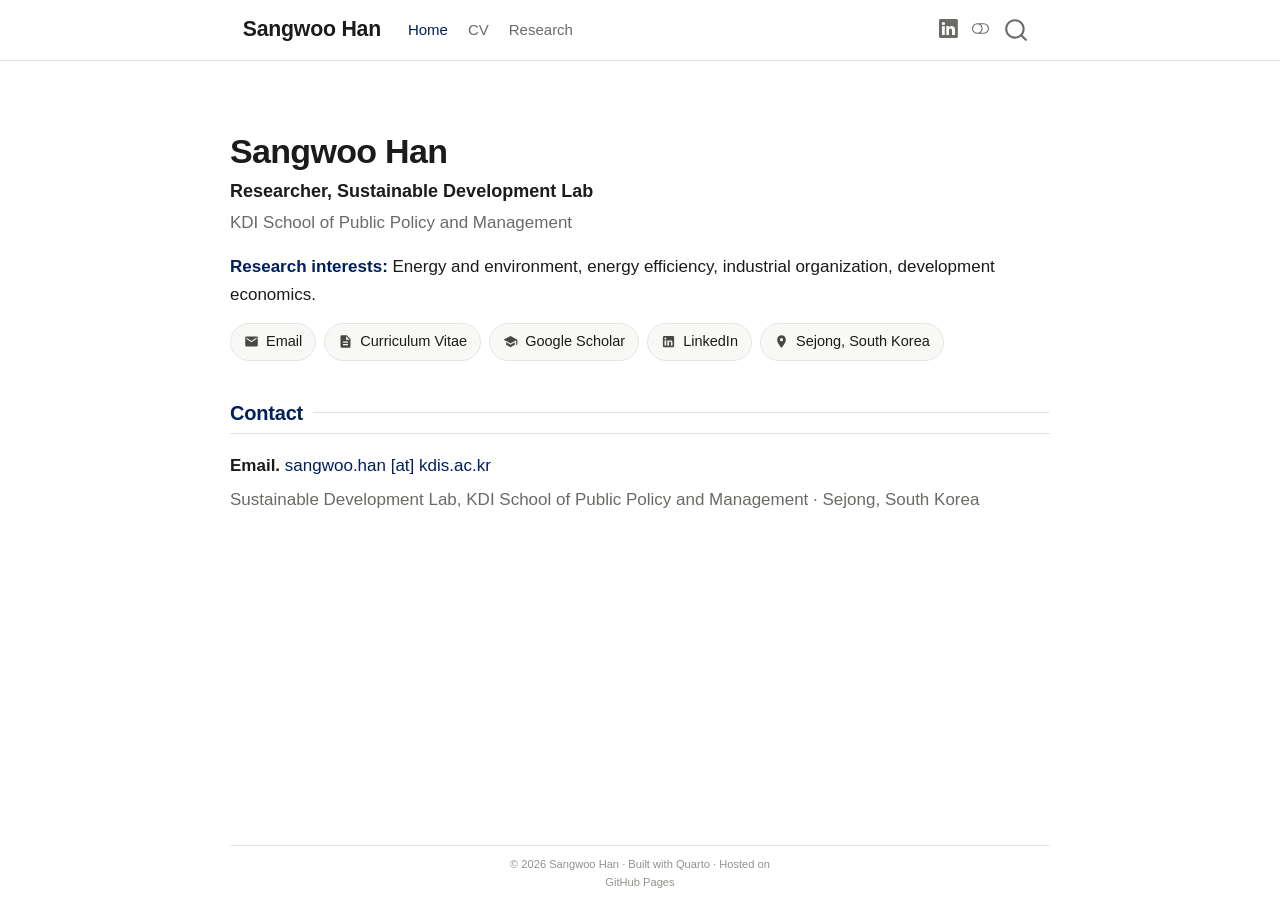
==== commit b90ee611: "First Version" ====
--- a/docs/index.html
+++ b/docs/index.html
@@ -269,8 +269,12 @@
 <span class="menu-text">Home</span></a>
   </li>  
   <li class="nav-item">
-    <a class="nav-link" href="./vita/cv-han.pdf"> 
+    <a class="nav-link" href="./vita/cv.pdf"> 
 <span class="menu-text">CV</span></a>
+  </li>  
+  <li class="nav-item">
+    <a class="nav-link" href="./research/index.html"> 
+<span class="menu-text">Research</span></a>
   </li>  
 </ul>
             <ul class="navbar-nav navbar-nav-scroll ms-auto">
@@ -314,7 +318,7 @@
           <svg viewbox="0 0 24 24"><path d="M20 4H4a2 2 0 0 0-2 2v12a2 2 0 0 0 2 2h16a2 2 0 0 0 2-2V6a2 2 0 0 0-2-2zm0 4-8 5-8-5V6l8 5 8-5z"></path></svg>
           Email
         </a>
-        <a href="vita/cv-han.pdf">
+        <a href="vita/cv.pdf">
           <svg viewbox="0 0 24 24"><path d="M14 2H6a2 2 0 0 0-2 2v16a2 2 0 0 0 2 2h12a2 2 0 0 0 2-2V8zm2 16H8v-2h8zm0-4H8v-2h8zM13 9V3.5L18.5 9z"></path></svg>
           Curriculum Vitae
         </a>
@@ -339,7 +343,7 @@
   <h2 class="section-title">Contact</h2>
   <p style="margin:0 0 6px;"><strong>Email.</strong> <a href="mailto:sangwoo.han@kdis.ac.kr">sangwoo.han [at] kdis.ac.kr</a></p>
   <p style="margin:0 0 6px; color:var(--site-muted);">
-    KDI School of Public Policy and Management · Sejong, South Korea
+    Sustainable Development Lab, KDI School of Public Policy and Management · Sejong, South Korea
   </p>
 </section>
 
@@ -425,7 +429,7 @@
     }
       var localhostRegex = new RegExp(/^(?:http|https):\/\/localhost\:?[0-9]*\//);
       var mailtoRegex = new RegExp(/^mailto:/);
-        var filterRegex = new RegExp("https:\/\/sangwooh\.github\.io");
+        var filterRegex = new RegExp("https:\/\/swoo-han\.github\.io");
       var isInternal = (href) => {
           return filterRegex.test(href) || localhostRegex.test(href) || mailtoRegex.test(href);
       }
